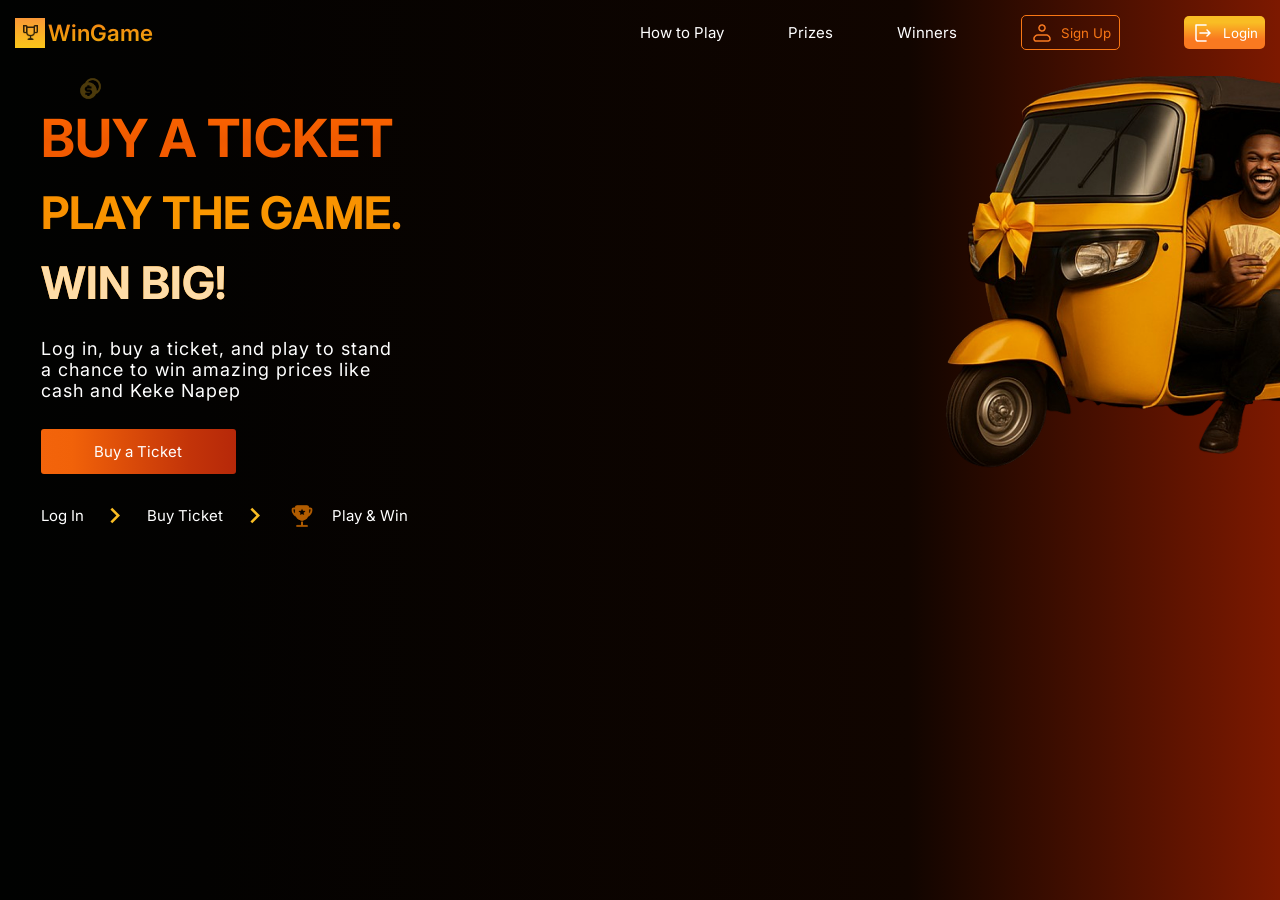
==== index.html @ 0cb77eb8 "My first commit" ====
<!DOCTYPE html>
<html lang="en">
<head>
  <meta charset="UTF-8">
  <meta name="viewport" content="width=device-width, initial-scale=1.0">
  <link rel="stylesheet" href="./general.css">
  <link rel="stylesheet" href="./index.css">
  <title>Keke Nape</title>
</head>
<body>
  <header class="flex justify-between full-width">
    <div id="logo" class="by-3">
     <span><img src="./icons/Vector.png" alt="logo"></span> 
      WinGame</div>
    <ul class="flex row by-2 justify-between align-center">
      <li>How to Play</li>
      <li>Prizes</li>
      <li>Winners</li>
      <li><button class="header-btn" id="sign-up">  <img src="icons/signup.png" alt="signup">Sign Up</button></li>
      <li><button class="header-btn" id="login"> <img src="icons/login.png" alt="login">Login</button></li>
    </ul>
  </header>
  <main class="full-width flex">
    <section class="by-2 flex column justify-between">
      <img src="./icons/dollars.png" alt="dollars" height="25rem" width="25rem" class="dollars ">
      <div class="heading">
      <h1>Buy a Ticket</h1>
      <h2>Play the Game. <br/> <div class="win-big">WIN BIG!</div></h2> </div>
      <p>Log in, buy a ticket, and play to stand <br/>a chance to win amazing prices like <br/> cash and Keke Napep</p>
      <button class="ticket">Buy a Ticket</button>
    </section>
    <section class="by-2" id="section-2">
      <img src="./keke-napep.png" alt="keke-napep-img">
    </section>
  </main>
  <footer>
    <ul class="flex  justify-between by-3 align-center ">
      <li>Log In</li>
      <img src="./icons/arrow.png" alt="arrow">
      <li>Buy Ticket</li>
      <img src="./icons/arrow.png" alt="arrow">
      <div class="flex align-center gap">
      <img src="./icons/champion.png" alt="champion" width="30rem" height="30rem">
      <li>Play & Win</li> </div>
    </ul>
  </footer>
</body>
</html>
---- general.css ----
@import url('https://fonts.googleapis.com/css2?family=Inter:ital,opsz,wght@0,14..32,100..900;1,14..32,100..900&family=Nunito+Sans:ital,opsz,wght@0,6..12,200..1000;1,6..12,200..1000&family=Open+Sans:ital,wght@0,300..800;1,300..800&family=Sora:wght@100..800&display=swap');

:root {
  /* font-size: ; */
  font-size: calc(62.5% + 0.390625vw);
}

html {
  scroll-behavior: smooth;
}

*,
*::after,
*::before {
  margin: 0;
  padding: 0;
  box-sizing: border-box;
  font-family: "Inter", sans-serif;
}

input:focus,
input:active,
input:visited,
textarea:focus,
textarea:active,
textarea:visited {
  background-color: transparent;
  border: none;
  outline: none;
}

input:-webkit-autofill,
input:-webkit-autofill:hover,
input:-webkit-autofill:focus,
textarea:-webkit-autofill,
textarea:-webkit-autofill:hover,
textarea:-webkit-autofill:focus,
select:-webkit-autofill,
select:-webkit-autofill:hover,
select:-webkit-autofill:focus {
  border: none;
  -webkit-text-fill-color: black;
  -webkit-box-shadow: 0 0 0px 1000px #00000000 inset;
  transition: background-color 5000s ease-in-out 0s;
}

input::placeholder,
textarea::placeholder {
  color: #3f3f3f8c;
}

input::-webkit-outer-spin-button,
input::-webkit-inner-spin-button {
  -webkit-appearance: none;
  margin: 0;
}
section {
  padding: 2vw;
}

main {
  width: 100%;
}

h1 {
  font-size: 3.5rem;
}
h2 {
  font-size: 3rem;
}
h3 {
  font-size: 2rem;
}
h4 {
  font-size: 1.4rem;
}
h5 {
  font-size: 1.429rem;
}
h6,
.big {
  font-size: 1.214rem;
}
.small {
  font-size: 0.857rem;
}
small {
  font-size: 0.714rem;
}
p,
label,
span,
input,
select,
option,
strong,
a {
  font-size: 0.9rem;
}

label{
    display: block;
}

a {
  display: inline-block;
  text-decoration: none;
}

a:hover {
  text-decoration: underline;
}

a,
button {
  cursor: pointer;
}

ul,
ol {
  list-style: none;
}

img {
  max-width: 100%;
}

img::selection {
  background-color: #000;
}

.button {
  display: block;
  padding: 8px 16px;
  width: 100%;
  min-width: 100px;
  max-width: 200px;
  text-align: center;
  background-color: transparent;
  margin: auto;
  font-weight: 600;
  &:hover {
    text-decoration: none;
  }
}

button:hover{
  opacity: 0.9;
}
button:active{
  opacity: 1;
}

.grid {
  display: grid;
}
.g-af3 {
  grid-template-columns: repeat(auto-fill, minmax(260px, 1fr));
  grid-gap: 2rem;
}
.g-af {
  display: grid;
  grid-template-columns: repeat(auto-fit, minmax(200px, 1fr));
  grid-gap: 20px;
}

.full-width {
  width: 100%;
}

.flex {
  display: flex;
}

.row {
  flex-direction: row;
}
.row-reverse {
  flex-direction: row-reverse;
}

.wrap {
  flex-wrap: wrap;
}

.nowrap {
  flex-wrap: nowrap;
}

.column {
  flex-direction: column;
}

.align-center {
  align-items: center;
}

.align-stretch {
  align-items: stretch;
}

.justify-center {
  justify-content: center;
}

.justify-between {
  justify-content: space-between;
}

.justify-end {
  justify-content: flex-end;
}

.justify-evenly {
  justify-content: space-evenly;
}

.justify-around {
  justify-content: space-around;
}

.by-2 {
  width: 50%;
}
.by-3 {
  width: 30%;
}

.hidden {
  display: none;
}
.gap{
  gap: 1rem
}
---- index.css ----
body{
  background: linear-gradient(to right, #010201 0%, #030201 16%, #110500 71%, #7D1900 100%);
  color: white;
  padding: 1rem;
  overflow-x: hidden;
}

#logo{
  display: flex;
  justify-content: flex-start;
  align-items: center;
  gap: 0.2rem;
  background:linear-gradient(to bottom, #F77D14 0%, #EBAD09 100%);
  -webkit-background-clip: text;
  background-clip: text;
  color: transparent;
  font-size: 1.5rem;
  font-weight: 600;
}
#logo span{
  width: 2rem;
  height: 2rem;
  background:linear-gradient(to bottom, #FA9837 0%, #FAC619 100%);
  display: flex;
  justify-content: center;
  align-items:center ;
}

#logo span img {
  width: 1rem;
  height: 1rem;
}

header ul li, footer ul li {
  cursor: pointer;
}
header ul li:hover, footer ul li:hover{
opacity: 0.4;}
header ul li:active, footer ul li:active{
opacity: 0.7;}

.header-btn {
  display: flex;
align-items: center;
gap: 0.5rem;
padding: 0.3rem 0.5rem;
border-radius: 5px;
}
#sign-up{
  border: 1px solid #F87715;
  background-color: transparent;
  color: #F87715;
}

#login{
  background: linear-gradient(to top, #F97920 30%, #F9BD24 80%);
  border: none;
  color: white;
}
section{
  height:30rem;
  position: relative;
}
#section-2 img{
  width: 100%;
  height: 100%;
object-fit: contain;
float: right;
margin-right: -174px;
}
.dollars{
  align-self: center;
  position: absolute;
  left: 10%;
  margin-bottom: 3rem;

}
.heading{
  margin-top: 2rem;
}
.ticket{
  background: linear-gradient(to right, #F3640B 0%, #F16209 16%, #C33409 76%, #B62809 100%);
  border: none;
  width: 13rem;
  height: 3rem;
  border-radius: 3px;
  color: white;
  font-size: 1rem;
}
h1{
  background: linear-gradient(to bottom, #FD7000 0%, #FA6100 19%, #F55E00 34%, #EF5A00 54%, #F35B00 68%, #F15900 78%, #EE5700 89%, #EA5900 100%);
  -webkit-background-clip: text;
  background-clip: text;
  color: transparent;
  text-transform: uppercase;
  margin-bottom: 1rem;
}
h2{
  background: linear-gradient(to right, #F89000 0%, #FB9800 28%, #F79000 67%, #F38D00 82%, #F38B00 100% );
    -webkit-background-clip: text;
  background-clip: text;
  color: transparent;
  text-transform: uppercase;
}
.win-big{
  margin-top: 1rem;
  color:  #FEDCA7;
}
p{
  letter-spacing: 1px;
  font-family: "Inter";
  font-size: 1.2rem;
}

footer{
  padding-left: 2vw;
}
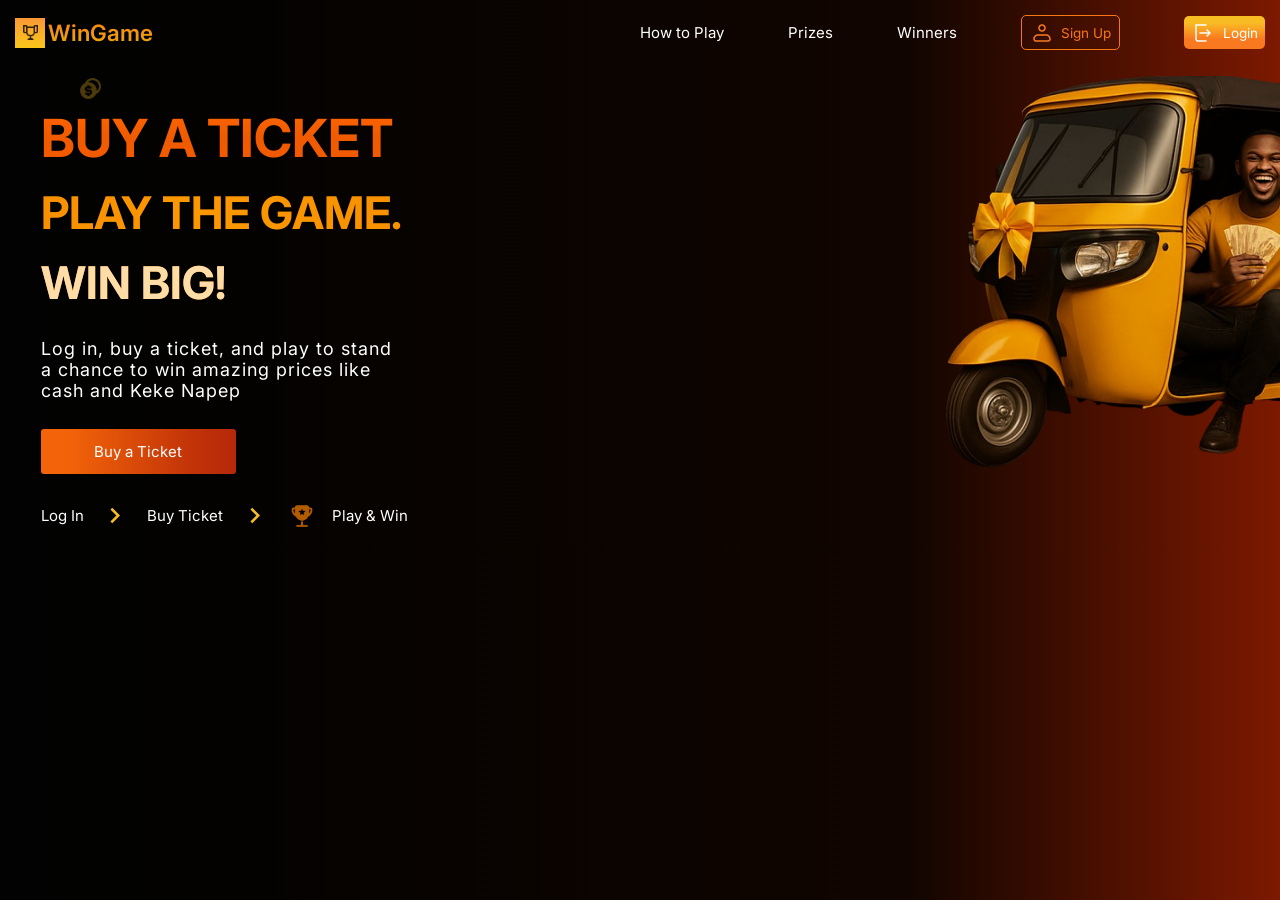
==== commit 52b743b8: "Completed Project" ====
--- a/index.html
+++ b/index.html
@@ -5,19 +5,21 @@
   <meta name="viewport" content="width=device-width, initial-scale=1.0">
   <link rel="stylesheet" href="./general.css">
   <link rel="stylesheet" href="./index.css">
+  <link rel="stylesheet" href="header.css">
   <title>Keke Nape</title>
 </head>
 <body>
   <header class="flex justify-between full-width">
     <div id="logo" class="by-3">
-     <span><img src="./icons/Vector.png" alt="logo"></span> 
+     <span id="win-game"><img src="./icons/Vector.png" alt="logo"></span> 
       WinGame</div>
     <ul class="flex row by-2 justify-between align-center">
       <li>How to Play</li>
       <li>Prizes</li>
       <li>Winners</li>
-      <li><button class="header-btn" id="sign-up">  <img src="icons/signup.png" alt="signup">Sign Up</button></li>
-      <li><button class="header-btn" id="login"> <img src="icons/login.png" alt="login">Login</button></li>
+      <li><a href="./signup.html" class="header-btn" id="sign-up">  <img src="icons/signup.png" alt="signup">
+        Sign Up</a></li>
+      <li><a class="header-btn" id="login"> <img src="icons/login.png" alt="login">Login</a></li>
     </ul>
   </header>
   <main class="full-width flex">
--- a/general.css
+++ b/general.css
@@ -8,7 +8,9 @@
 html {
   scroll-behavior: smooth;
 }
-
+body{
+  overflow: hidden;
+}
 *,
 *::after,
 *::before {
@@ -116,8 +118,7 @@
   cursor: pointer;
 }
 
-ul,
-ol {
+ul {
   list-style: none;
 }
 
--- a/index.css
+++ b/index.css
@@ -1,62 +1,4 @@
-body{
-  background: linear-gradient(to right, #010201 0%, #030201 16%, #110500 71%, #7D1900 100%);
-  color: white;
-  padding: 1rem;
-  overflow-x: hidden;
-}
 
-#logo{
-  display: flex;
-  justify-content: flex-start;
-  align-items: center;
-  gap: 0.2rem;
-  background:linear-gradient(to bottom, #F77D14 0%, #EBAD09 100%);
-  -webkit-background-clip: text;
-  background-clip: text;
-  color: transparent;
-  font-size: 1.5rem;
-  font-weight: 600;
-}
-#logo span{
-  width: 2rem;
-  height: 2rem;
-  background:linear-gradient(to bottom, #FA9837 0%, #FAC619 100%);
-  display: flex;
-  justify-content: center;
-  align-items:center ;
-}
-
-#logo span img {
-  width: 1rem;
-  height: 1rem;
-}
-
-header ul li, footer ul li {
-  cursor: pointer;
-}
-header ul li:hover, footer ul li:hover{
-opacity: 0.4;}
-header ul li:active, footer ul li:active{
-opacity: 0.7;}
-
-.header-btn {
-  display: flex;
-align-items: center;
-gap: 0.5rem;
-padding: 0.3rem 0.5rem;
-border-radius: 5px;
-}
-#sign-up{
-  border: 1px solid #F87715;
-  background-color: transparent;
-  color: #F87715;
-}
-
-#login{
-  background: linear-gradient(to top, #F97920 30%, #F9BD24 80%);
-  border: none;
-  color: white;
-}
 section{
   height:30rem;
   position: relative;
--- a/header.css
+++ b/header.css
@@ -0,0 +1,63 @@
+body{
+  background: linear-gradient(to right, #010201 0%, #030201 16%, #110500 71%, #7D1900 100%);
+  color: white;
+  padding: 1rem;
+  overflow-x: hidden;
+}
+
+#logo{
+  display: flex;
+  justify-content: flex-start;
+  align-items: center;
+  gap: 0.2rem;
+  background:linear-gradient(to bottom, #F77D14 0%, #EBAD09 100%);
+  -webkit-background-clip: text;
+  background-clip: text;
+  color: transparent;
+  font-size: 1.5rem;
+  font-weight: 600;
+}
+#win-game{
+  width: 2rem;
+  height: 2rem;
+  background:linear-gradient(to bottom, #FA9837 0%, #FAC619 100%);
+  display: flex;
+  justify-content: center;
+  align-items:center ;
+}
+
+#logo span img {
+  width: 1rem;
+  height: 1rem;
+}
+
+header ul li, footer ul li {
+  cursor: pointer;
+}
+header ul li:hover, footer ul li:hover{
+opacity: 0.4;}
+header ul li:active, footer ul li:active{
+opacity: 0.7;}
+
+.header-btn {
+  display: flex;
+align-items: center;
+gap: 0.5rem;
+padding: 0.3rem 0.5rem;
+border-radius: 5px;
+}
+a:active, a:hover{
+  text-decoration: none;
+}
+#sign-up{
+  border: 1px solid #F87715;
+  background-color: transparent;
+  color: #F87715;
+}
+
+#login{
+  background: linear-gradient(to top, #F97920 30%, #F9BD24 80%);
+  border: none;
+  color: white;
+}
+
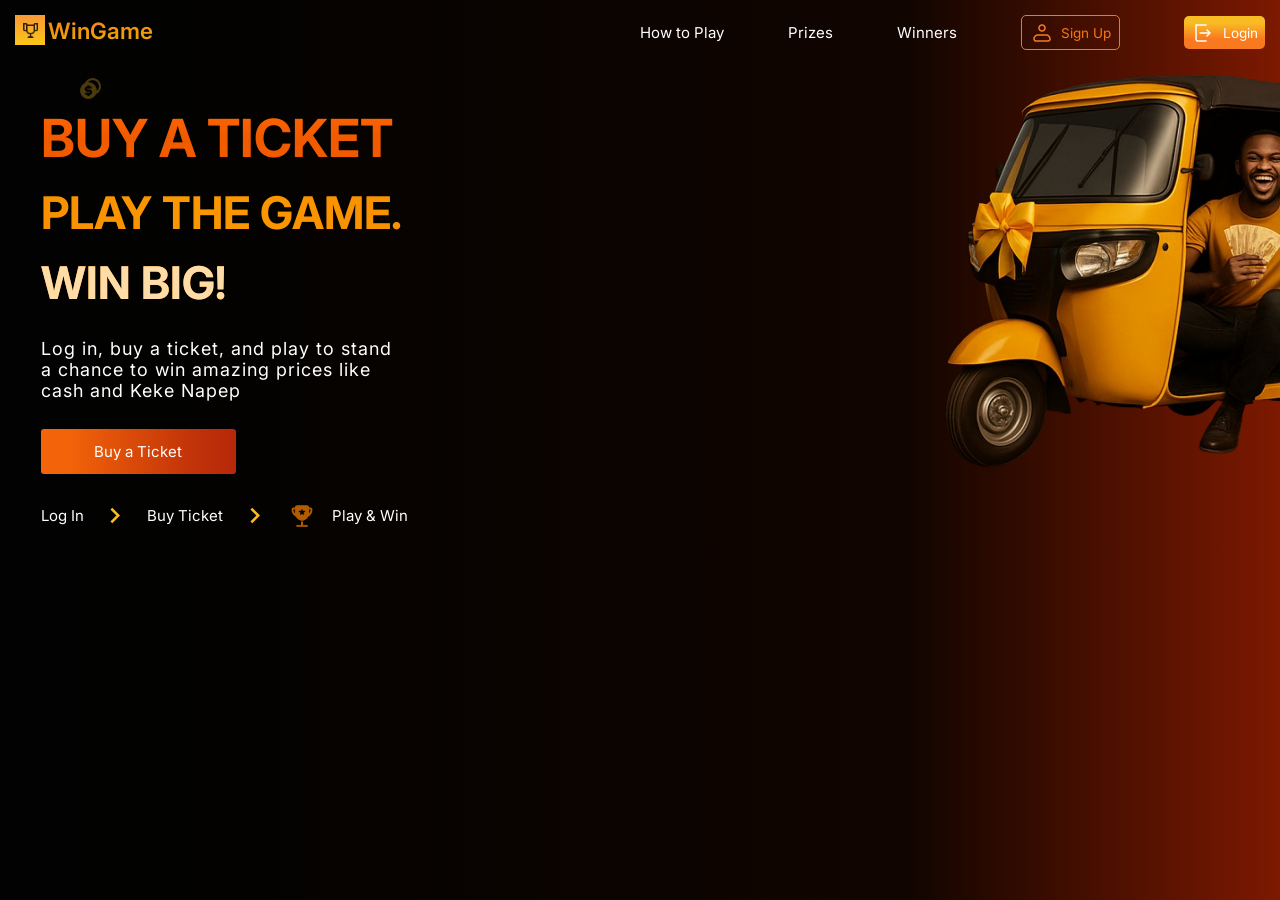
==== commit 97e19576: "Adjustment done" ====
--- a/index.html
+++ b/index.html
@@ -10,9 +10,10 @@
 </head>
 <body>
   <header class="flex justify-between full-width">
-    <div id="logo" class="by-3">
+    <a href="#" class="by-3">
+    <div id="logo">
      <span id="win-game"><img src="./icons/Vector.png" alt="logo"></span> 
-      WinGame</div>
+      WinGame</div></a>
     <ul class="flex row by-2 justify-between align-center">
       <li>How to Play</li>
       <li>Prizes</li>
